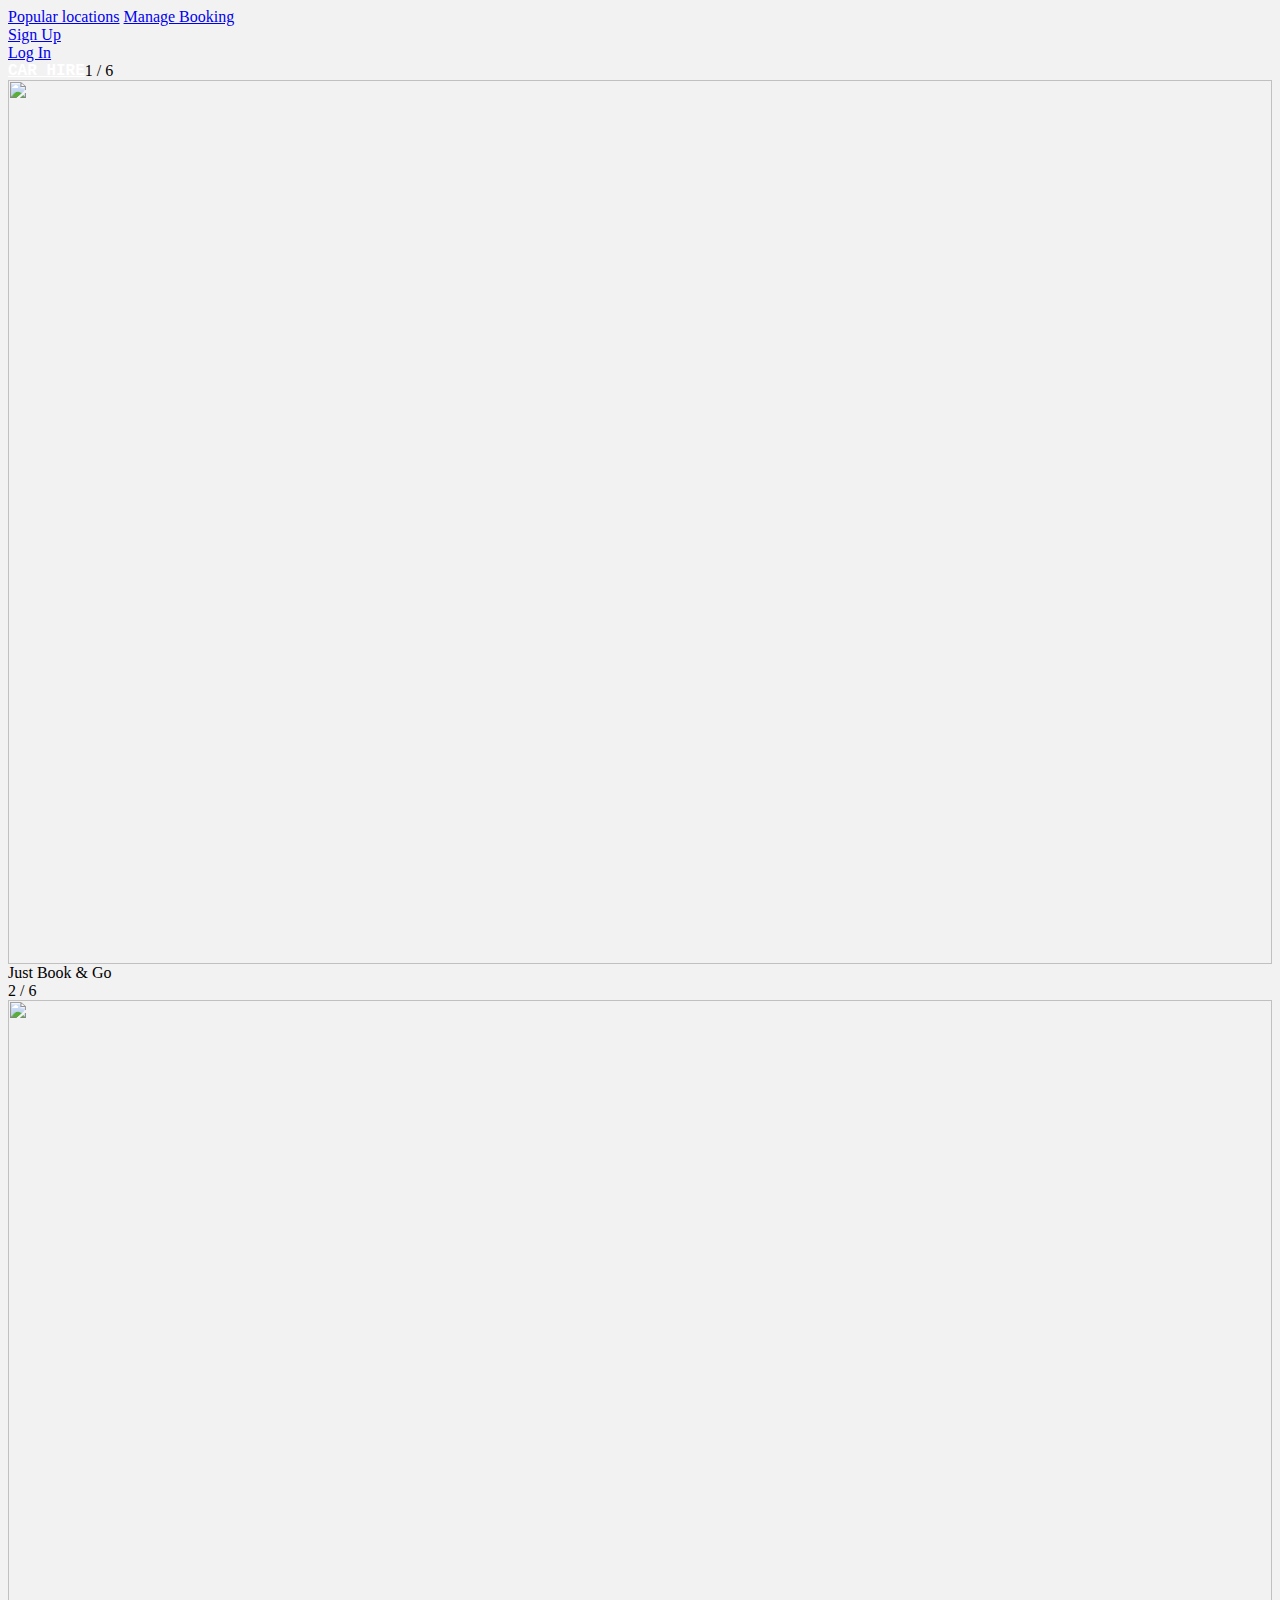
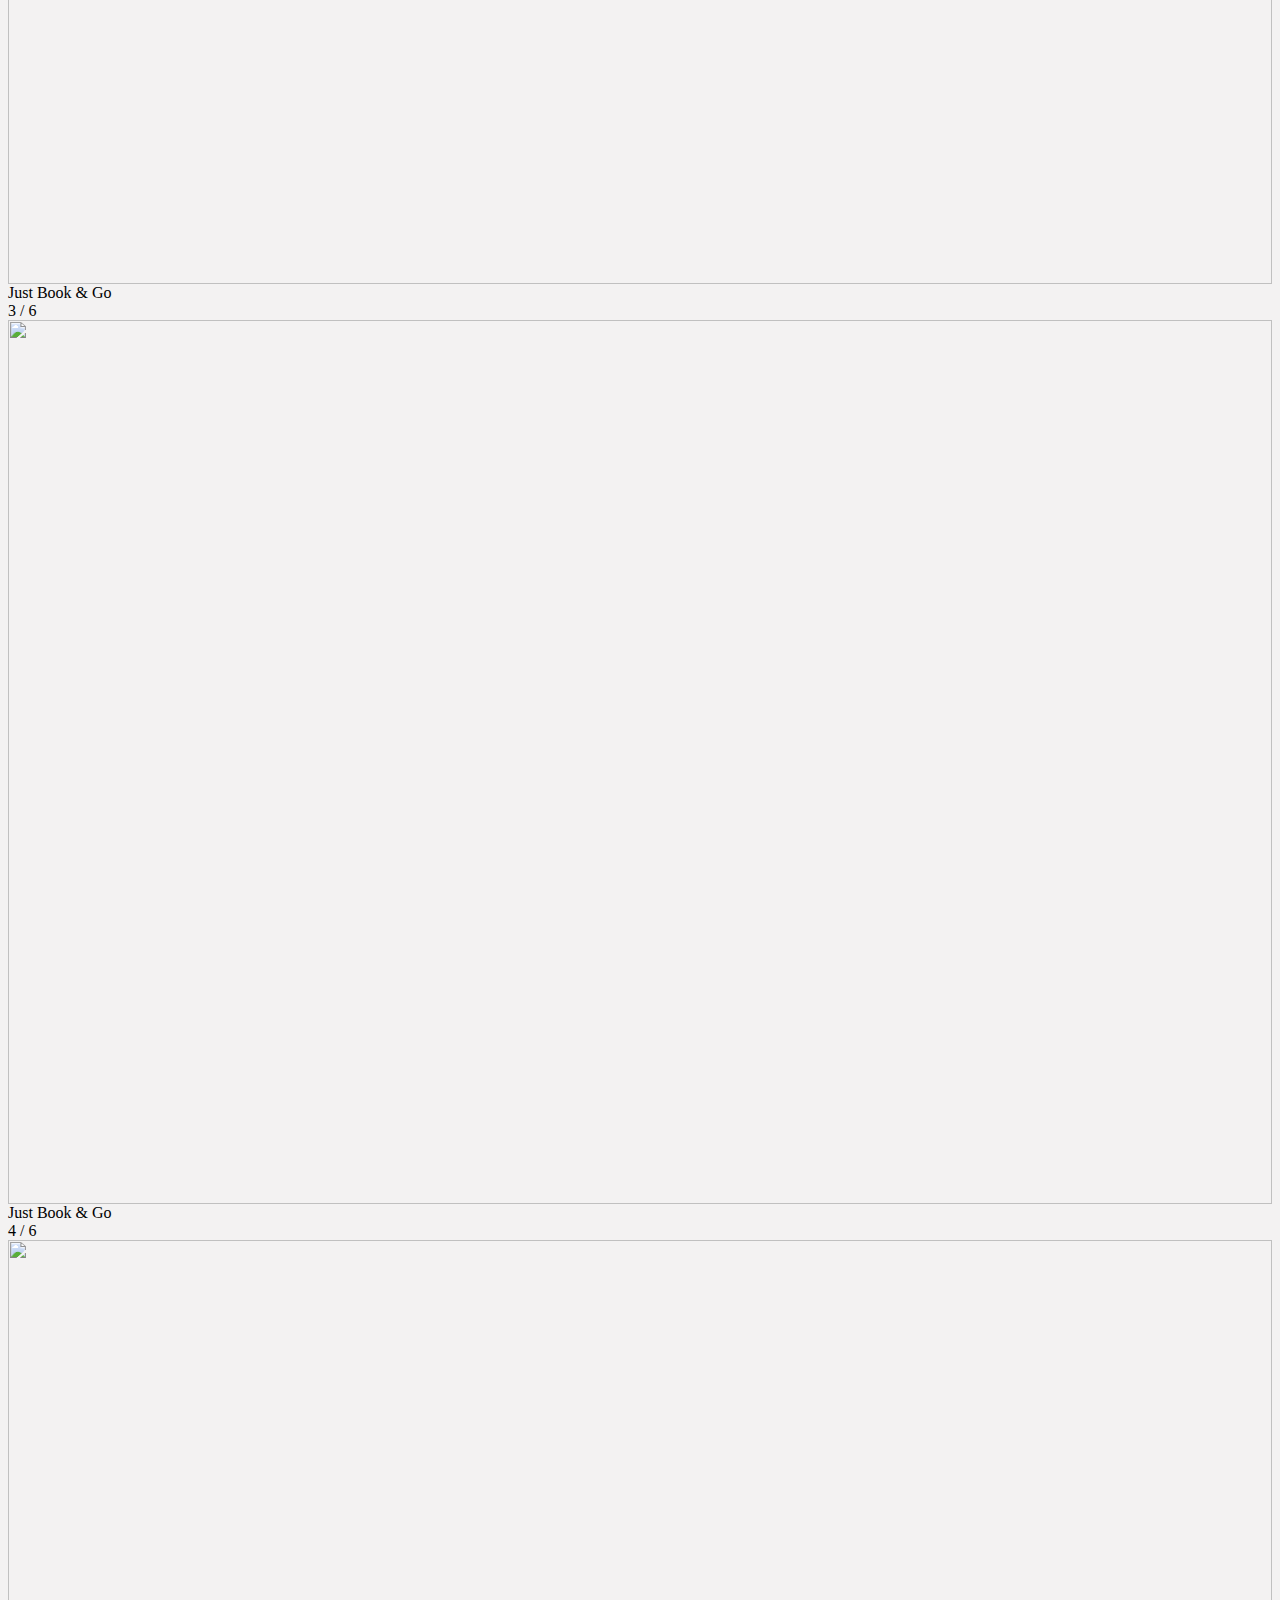
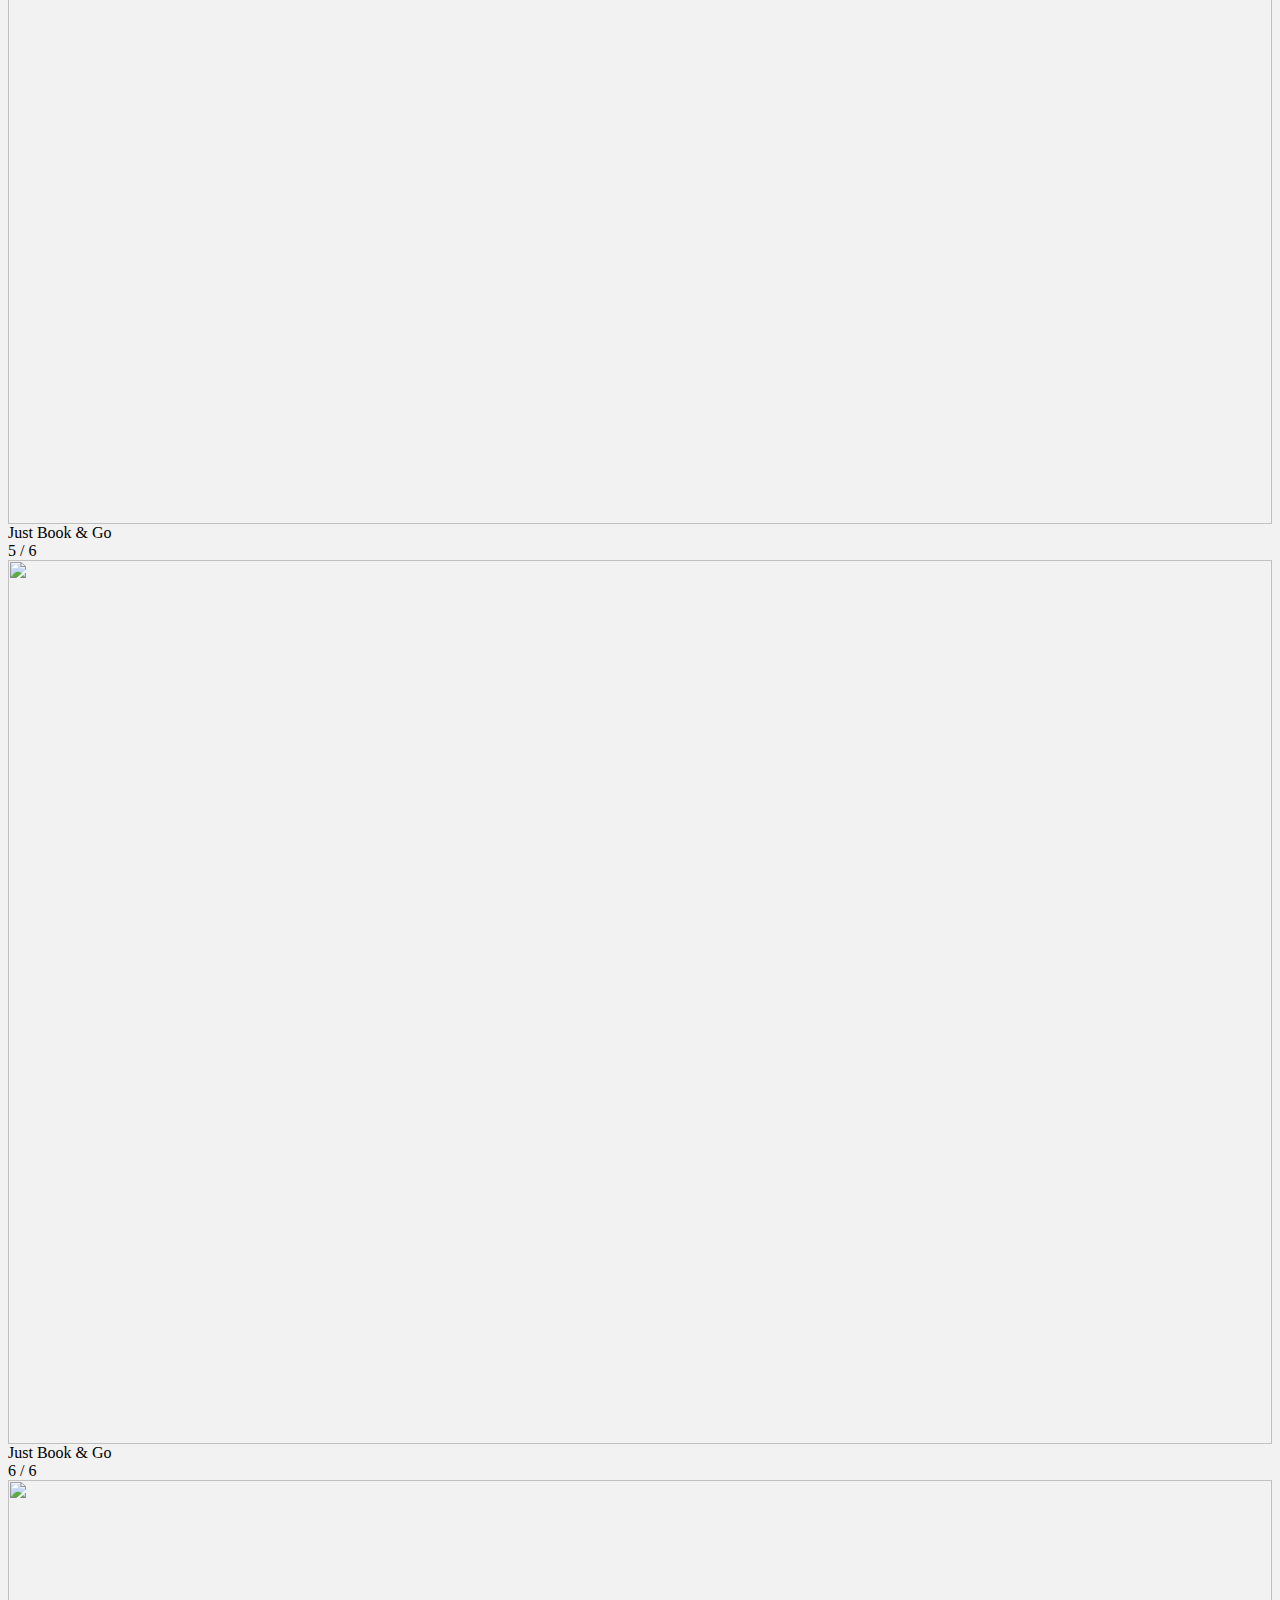
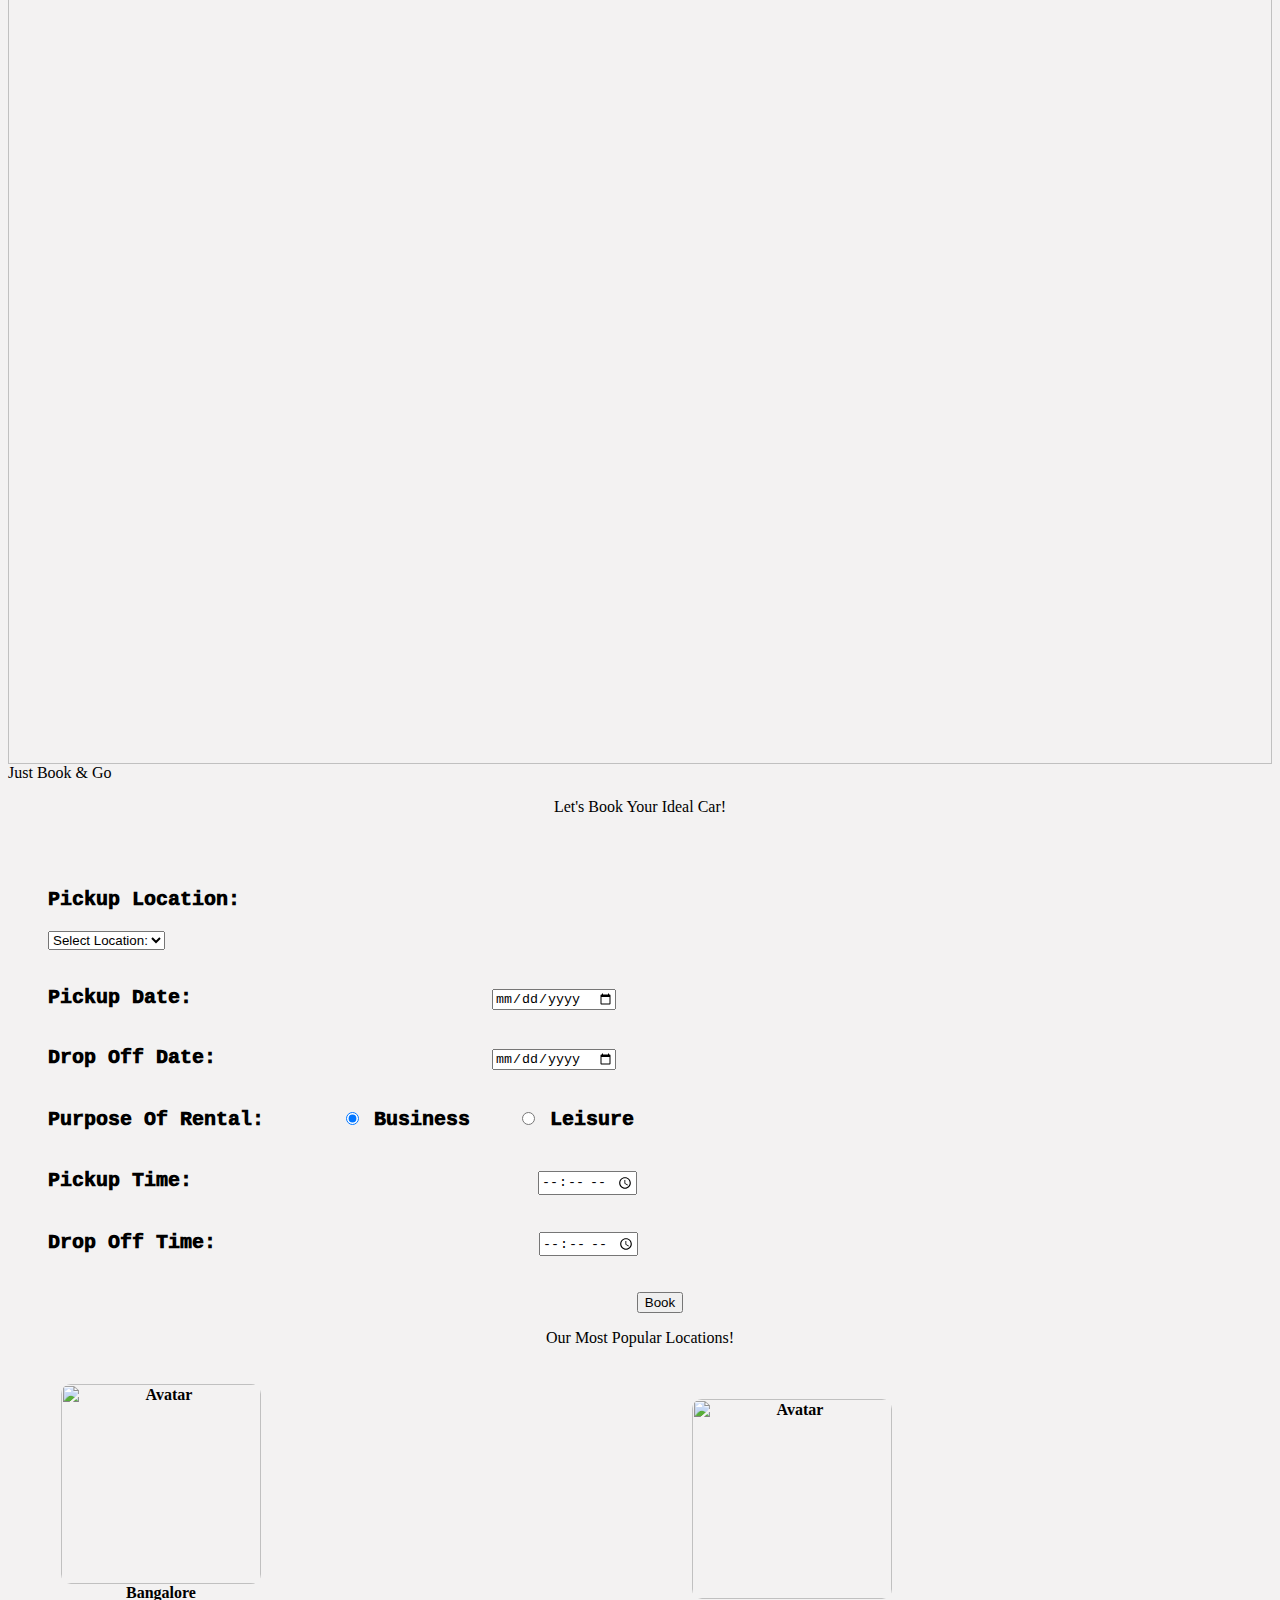
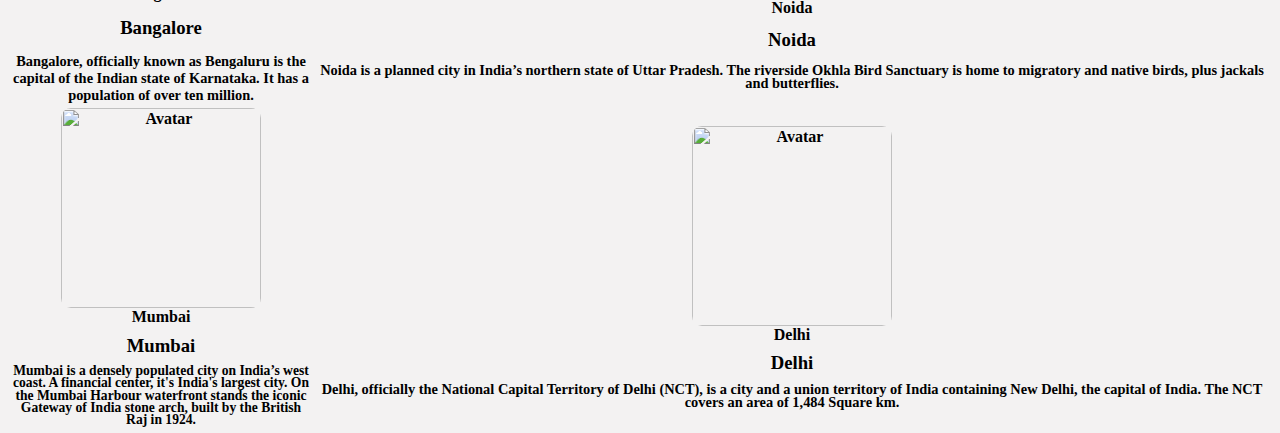
==== index.htm @ c8ebd0d0 "Add files via upload" ====
<html>
  <head>
    <link rel="icon" href="images\icon.png" type="image/icon type">
    <link rel="stylesheet" type="text/css" href="css/srylesheet.css">
    <script src="javascript/work.js"></script>
    <title>Book & Go</title>
  </head>
  <body bgcolor="#f3f2f2" onload="user()">
  <div id="container">
    <div class="topnav">
      <a href="location.htm">Popular locations</a>
      <a href="manage.htm">Manage Booking</a>
      <a href="signup.htm" id="sign" style="display: block;">Sign Up</a>
      <a href="login.htm" id="log" style="display: block;">Log In</a>
      <a href="login.htm" id="logout" style="display: none;" onclick="return logout()">Log Out</a>
      <a href="profile.htm" id="nameofuser" style="display: none;">Username</a>
      <a href="index.htm" Style="font-family: Courier;color: white; float: left; " class="active"><b>CAR HIRE</b></a>
    </div>
    <!-- Slideshow container -->
    <div class="slideshow-container">
      <!-- Full-width images with number and caption text -->
      <div class="mySlides fade">
        <div class="numbertext">1 / 6</div>
        <img src="images\1.jpg" style="width:100%;height: 100%;">
        <div class="text">Just Book & Go</div>
      </div>
      <div class="mySlides fade">
        <div class="numbertext">2 / 6</div>
        <img src="images\2.jpg" style="width:100%; height: 100%;">
        <div class="text">Just Book & Go</div>
      </div>
      <div class="mySlides fade">
        <div class="numbertext">3 / 6</div>
        <img src="images\3.jpg" style="width:100%; height: 100%;">
        <div class="text">Just Book & Go</div>
      </div>
      <div class="mySlides fade">
        <div class="numbertext">4 / 6</div>
        <img src="images\4.jpg" style="width:100%; height: 100%;">
        <div class="text">Just Book & Go</div>
      </div>
      <div class="mySlides fade">
        <div class="numbertext">5 / 6</div>
        <img src="images\5.jpg" style="width:100%; height: 100%;">
        <div class="text">Just Book & Go</div>
      </div>
      <div class="mySlides fade">
        <div class="numbertext">6 / 6</div>
        <img src="images\6.jpg" style="width:100%; height: 100%;">
        <div class="text">Just Book & Go</div>
      </div>
    </div>
    <script src="javascript/slideshow.js"></script>
    <div id="main">
      <div id="book">
        <center><p>Let's Book Your Ideal Car!</p></center>
        <br><br>
        <div id="form1" style="margin-left: 40px;">
          <form id="details" onsubmit="return getInfo()" action="manage.htm">
            <p style="font-family: 'Courier New', Courier, monospace; font-weight: 1000; font-size: 20px;">Pickup Location:</p>
            <div class="custom-select" style="width:200px;">
              <select id="loc">
                <option value="0">Select Location:</option>
                <option value="Bangalore">Bangalore</option>
                <option value="Mumbai">Mumbai</option>
                <option value="Delhi">Delhi</option>
                <option value="Noida">Noida</option>
                <option value="Gurugram">Gurugram</option>
                <option value="Moga">Moga</option>
                <option value="Kapurthala">Kapurthala</option>
                <option value="Jalandhar">Jalandhar</option>
                <option value="Adampur">Adampur</option>
              </select>
            </div>
            <script src="javascript/select.js"></script>
            <br><br>
            <label for="pickupdate" style="font-family: 'Courier New', Courier, monospace; font-weight: 1000; font-size: 20px;">Pickup Date:</label>
            <input type="date" id="pickupdate" name="pickupdate" style="margin-left: 296px;">
            <br><br><br>
            <label for="dropofdate" style="font-family: 'Courier New', Courier, monospace; font-weight: 1000; font-size: 20px;">Drop Off Date:</label>
            <input type="date" id="dropofdate" name="dropofdate" style="margin-left: 272px;">
            <br><br>
            <p style="font-family: 'Courier New', Courier, monospace; font-weight: 1000; font-size: 20px;">Purpose Of Rental:
              <input type="radio" id="business" name="purpose" value="business" checked style="margin-left: 70px ;">
              <label for="business">Business</label>
              <input type="radio" id="leisure" name="purpose" value="leisure" style="margin-left: 40px;">
              <label for="leisure">Leisure</label>
            </p>
            <br>
            <label for="from" style="font-family: 'Courier New', Courier, monospace; font-weight: 1000; font-size: 20px;">Pickup Time:</label>
            <input type="time" id="from" name="from" style="margin-left: 342px;">
            <br><br><br>
            <label for="to" style="font-family: 'Courier New', Courier, monospace; font-weight: 1000; font-size: 20px;">Drop Off Time:</label>
            <input type="time" id="to" name="to" style="margin-left: 319px;">
            <br><br><br>
            <center><button class="button" id="sub">Book</button></center>
          </form>
        </div>
      </div>
      <div id="locations">
        <center><p>Our Most Popular Locations!</p></center>
        <br>
        <table style="margin:auto;">
          <tr style="height: 250px;">
            <th style="width: 300px;">
              <div class="flip-card">
                <div class="flip-card-inner">
                    <div class="flip-card-front">
                      <img src="images\bangalore.jpg" alt="Avatar" style="width:200px;height:200px;border-radius: 10px;">
                      <div class="text">Bangalore</div>
                    </div>
                    <div class="flip-card-back">
                      <h3  style="line-height: 70%;">Bangalore</h3>
                      <p id="info"style="font-size: 90%;">Bangalore, officially known as Bengaluru is the capital of the Indian state of Karnataka. It has a population of over ten million.</p>
                    </div>
                  </div>
                </div>
              </th>
              <th>
                <div class="flip-card">
                  <div class="flip-card-inner">
                    <div class="flip-card-front">
                      <img src="images\Noida.jpg" alt="Avatar" style="width:200px;height:200px;border-radius: 10px;">
                      <div class="text">Noida</div>
                    </div>
                    <div class="flip-card-back">
                      <h3 style="line-height: 50%;">Noida</h3>
                      <p id="info" style="font-size: 90%; line-height: 90%;">Noida is a planned city in India’s northern state of Uttar Pradesh. The riverside Okhla Bird Sanctuary is home to migratory and native birds, plus jackals and butterflies.</p>
                    </div>
                  </div>
                </div>
              </th>
            </tr>
            <tr>
              <th style="width: 300px;">
                <div class="flip-card">
                  <div class="flip-card-inner">
                    <div class="flip-card-front">
                      <img src="images\mumbai.jpg" alt="Avatar" style="width:200px;height:200px;border-radius: 10px;">
                      <div class="text">Mumbai</div>
                    </div>
                    <div class="flip-card-back">
                      <h3 style="line-height: 10%;">Mumbai</h3>
                      <p id="info" style="font-size: 85%; line-height: 90%;">
                        Mumbai is a densely populated city on India’s west coast.
                        A financial center, it's India's largest city.
                        On the Mumbai Harbour waterfront stands the iconic Gateway of India stone arch, built by the British Raj in 1924.
                      </p>
                    </div>
                  </div>
                </div>
              </th>
              <th>
                <div class="flip-card">
                  <div class="flip-card-inner">
                    <div class="flip-card-front">
                      <img src="images\delhi.jpg" alt="Avatar" style="width:200px;height:200px;border-radius: 10px;">
                      <div class="text">Delhi</div>
                    </div>
                    <div class="flip-card-back">
                      <h3 style="line-height: 10%;">Delhi</h3>
                      <p id="info" style="font-size: 90%;line-height: 90%;">
                        Delhi, officially the National Capital Territory of Delhi (NCT), 
                        is a city and a union territory of India containing New Delhi, the capital of India.
                        The NCT covers an area of 1,484 Square km.
                      </p>
                    </div>
                  </div>
                </div>
              </th>
            </tr>
          </table>
        </div>
      </div>
      <footer id="footer" role="contentinfo"></footer>
    </div>
  </body>
</html>
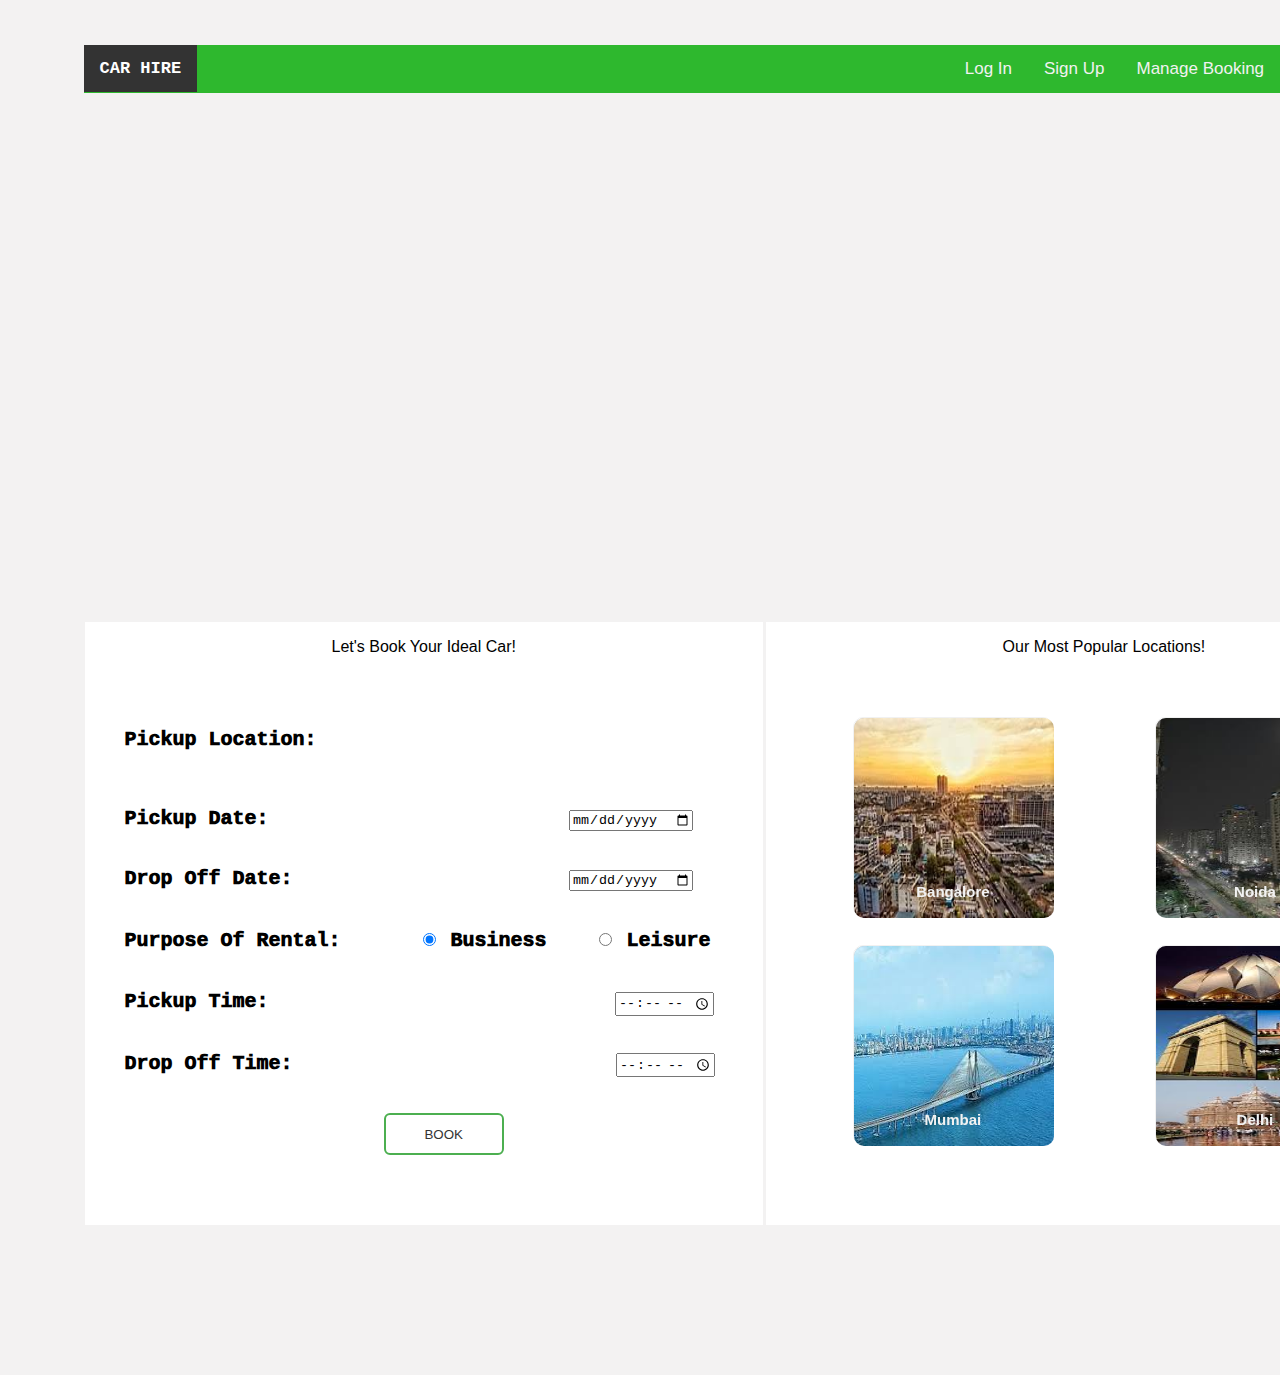
==== commit 3d2afd30: "Update index.htm" ====
--- a/index.htm
+++ b/index.htm
@@ -120,7 +120,7 @@
                 <div class="flip-card">
                   <div class="flip-card-inner">
                     <div class="flip-card-front">
-                      <img src="images\Noida.jpg" alt="Avatar" style="width:200px;height:200px;border-radius: 10px;">
+                      <img src="images\noida.jpg" alt="Avatar" style="width:200px;height:200px;border-radius: 10px;">
                       <div class="text">Noida</div>
                     </div>
                     <div class="flip-card-back">
@@ -175,4 +175,4 @@
       <footer id="footer" role="contentinfo"></footer>
     </div>
   </body>
-</html>+</html>
--- a/css/srylesheet.css
+++ b/css/srylesheet.css
@@ -0,0 +1,490 @@
+#footer
+{
+  height: 10%;
+}
+.topnav 
+{
+  overflow: hidden;
+  background-color: #2eb82e;
+  width: 90%;
+  margin: auto;
+  margin-top: 3%;
+}
+.topnav a 
+{
+  float: right;
+  color: #f2f2f2;
+  text-align: center;
+  padding: 14px 16px;
+  text-decoration: none;
+  font-size: 17px;
+}
+.topnav a.active 
+{
+  background-color: #333;
+  color: white;
+}
+.topnav a:hover 
+{
+  background-color: #333;
+  color: white;
+}
+#main
+{
+  width: 90%;
+  margin:auto;
+  height: auto;
+  background-color: white;
+  border: 1px solid #f3f2f2;
+  align-items: center;
+}
+#book
+{
+  background-color: #ffffff;
+  float: left;
+  width: 50%;
+  height: 80%;
+  margin-bottom: 150px;
+  position: relative;
+}
+#locations
+{
+  background-color: #ffffff;
+  float: right;
+  width:49.9%;
+  height:80%;
+  border-left: 2px solid #f3f2f2;
+  position: relative;
+}
+* {box-sizing: border-box;}
+body {font-family: Verdana, sans-serif;}
+.mySlides {display: none;}
+img {vertical-align: middle;}
+
+/* Slideshow container */
+.slideshow-container 
+{
+  width:90%;
+  height: 70%;
+  position: relative;
+  margin: auto;
+}
+
+/* Caption text */
+.text 
+{
+  color: #f2f2f2;
+  font-size: 15px;
+  padding: 8px 12px;
+  position: absolute;
+  bottom: 8px;
+  width: 100%;
+  text-align: center;
+}
+
+/* Number text (1/3 etc) */
+.numbertext 
+{
+  color: #f2f2f2;
+  font-size: 12px;
+  padding: 8px 12px;
+  position: absolute;
+  top: 0;
+}
+
+
+.active 
+{
+  background-color: #717171;
+}
+
+/* Fading animation */
+.fade 
+{
+  -webkit-animation-name: fade;
+  -webkit-animation-duration: 1.5s;
+  animation-name: fade;
+  animation-duration: 1.5s;
+}
+
+@-webkit-keyframes fade 
+{
+  from {opacity: .4} 
+  to {opacity: 1}
+}
+
+@keyframes fade 
+{
+  from {opacity: .4} 
+  to {opacity: 1}
+}
+
+/* On smaller screens, decrease text size */
+@media only screen and (max-width: 300px) 
+{
+  .text {font-size: 11px}
+}
+/* The flip card container - set the width and height to whatever you want. We have added the border property to demonstrate that the flip itself goes out of the box on hover (remove perspective if you don't want the 3D effect */
+.flip-card 
+{
+  background-color: transparent;
+  margin:auto;
+  float: left;
+  width: 200px;
+  height: 200px;
+  border: 1px solid #f1f1f1;
+  border-radius: 10px;
+  perspective: 1000px; /* Remove this if you don't want the 3D effect */
+}
+
+.flip-card1 
+{
+  background-color: transparent;
+  margin:auto;
+  float: left;
+  width: 400px;
+  height: 400px;
+  border: 1px solid #f1f1f1;
+  border-radius: 10px;
+  perspective: 1000px; /* Remove this if you don't want the 3D effect */
+}
+/* This container is needed to position the front and back side */
+.flip-card-inner 
+{
+  position: relative;
+  width: 100%;
+  height: 100%;
+  text-align: center;
+  border-radius: 10px;
+  transition: transform 0.8s;
+  transform-style: preserve-3d;
+}
+.flip-card-inner1 
+{
+  position: relative;
+  width: 100%;
+  height: 100%;
+  text-align: center;
+  border-radius: 10px;
+  transition: transform 0.8s;
+  transform-style: preserve-3d;
+}
+
+/* Do an horizontal flip when you move the mouse over the flip box container */
+.flip-card:hover .flip-card-inner 
+{
+  transform: rotateY(180deg);
+}
+.flip-card1:hover .flip-card-inner1 
+{
+  transform: rotateY(180deg);
+}
+
+/* Position the front and back side */
+.flip-card-front, .flip-card-back 
+{
+  position: absolute;
+  width: 100%;
+  height: 100%;
+  border-radius: 10px;
+  -webkit-backface-visibility: hidden; /* Safari */
+  backface-visibility: hidden;
+}
+.flip-card-front1, .flip-card-back1 
+{
+  position: absolute;
+  width: 100%;
+  height: 100%;
+  border-radius: 10px;
+  -webkit-backface-visibility: hidden; /* Safari */
+  backface-visibility: hidden;
+}
+
+/* Style the front side (fallback if image is missing) */
+.flip-card-front 
+{
+  background-color: #bbb;
+  color: black;
+}
+.flip-card-front1 
+{
+  background-color: #bbb;
+  color: black;
+}
+
+/* Style the back side */
+.flip-card-back 
+{
+  background-color: white;
+  border: solid 3px #f2f3f3;
+  color: #333;
+  transform: rotateY(180deg);
+}
+.flip-card-back1 
+{
+  background-color: white;
+  border: solid 3px #f2f3f3;
+  color: #333;
+  transform: rotateY(180deg);
+}
+/* The container must be positioned relative: */
+.custom-select 
+{
+  position: relative;
+  font-family: Arial;
+}
+
+.custom-select select
+{
+  display: none; /*hide original SELECT element: */
+}
+
+.select-selected 
+{
+  background-color: #2eb82e;
+  width: 590px;
+}
+
+/* Style the arrow inside the select element: */
+.select-selected:after 
+{
+  position: absolute;
+  align-self: right;
+  content: " ";
+  top: 14px;
+  left : 570px;
+  width: 0;
+  height: 0;
+  border: 6px solid transparent;
+  border-color: #fff transparent transparent transparent;
+}
+
+/* Point the arrow upwards when the select box is open (active): */
+.select-selected.select-arrow-active:after 
+{
+  border-color: transparent transparent #fff transparent;
+  top: 7px;
+}
+
+/* style the items (options), including the selected item: */
+.select-items div,.select-selected 
+{
+  color: #ffffff;
+  padding: 8px 16px;
+  width: 590px;
+  border: 1px solid transparent;
+  border-color: transparent transparent rgba(0, 0, 0, 0.1) transparent;
+  cursor: pointer;
+}
+
+/* Style items (options): */
+.select-items 
+{
+  position: absolute;
+  background-color: #2eb82e;
+  width: 590px;
+  top: 100%;
+  left: 0;
+  right: 0;
+  z-index: 99;
+}
+
+/* Hide the items when the select box is closed: */
+.select-hide {
+  display: none;
+}
+
+.select-items div:hover, .same-as-selected 
+{
+  background-color: #333;;
+}
+
+
+#info 
+{
+  margin: 30px;
+  font-style: oblique;
+  font-size: large;
+  font-family: "Times New Roman", Times, serif;
+  text-align: justify;
+}
+#login-box
+{
+  position: relative;
+  width:30%;
+  margin: 5% auto;
+  height: 400px;
+  background: #f3f2f2;
+  box-shadow: 0 2px 4px rgba(0, 0, 0, 0.6);
+}
+#signup-box
+{
+  position: relative;
+  width:30%;
+  margin: 5% auto;
+  height: auto;
+  background: #f3f2f2;
+  box-shadow: 0 2px 4px rgba(0, 0, 0, 0.6);
+}
+.box
+{
+  align-content: center;
+  top: 0;
+  left: 0;
+  box-sizing: border-box;
+  padding-top: 60px;
+  height: 400px;
+}
+.box-signup
+{
+  align-content: center;
+  top: 0;
+  left: 0;
+  box-sizing: border-box;
+  padding-top: 60px;
+  height: auto;
+}
+input[type="text"],
+input[type="password"],
+input[type="email"]
+{
+  display: block;
+  box-sizing: border-box;
+  margin-bottom: 20px;
+  padding: 4px;
+  width:300px;
+  height: 40px;
+  border: none;
+  outline: none;
+  border-bottom: 1px solid #aaa;
+  font-family: sans-serif;
+  font-weight: 400;
+  font-size: 15px;
+  transition: 0.2s ease;
+}
+button[type="submit"]
+{
+  width: 120px;
+  height: 42px;
+  background: white;
+  border: none;
+  border: 2px solid #4CAF50;
+  border-radius: 2px;
+  color: #333;
+  font-family: sans-serif;
+  font-weight: 500;
+  text-transform: uppercase;
+  transition: 0.2s ease;
+  cursor: pointer;
+}
+#sub
+{
+  margin-bottom: 48px;
+  width: 120px;
+  height: 42px;
+  background:white;
+  border: none;
+  border: 2px solid #4CAF50;
+  border-radius: 6px;
+  color: #333;
+  font-family: sans-serif;
+  font-weight: 500;
+  text-transform: uppercase;
+  transition: 0.2s ease;
+  cursor: pointer;
+}
+table#content
+{
+  margin: auto;
+  padding-left: 25px;
+  width: 1300px;
+  font-family: "Lucida Console", Monaco, monospace;
+  font-weight: 1000;
+  font-size: larger;
+  color: #333;
+  align-content: center;
+  text-align: center;
+  display: none;
+}
+#content th
+{
+  border-bottom: 1px solid #ddd; 
+  width: 160px; 
+  height: 80px;
+  text-align: center;
+}
+#profilename,#profileid
+{
+  display: block;
+  box-sizing: border-box;
+  margin-bottom: 20px;
+  padding: 4px;
+  margin-left: 105px;
+  width:300px;
+  height: 40px;
+  border: none;
+  outline: none;
+  border-bottom: 1px solid #aaa;
+  font-family: sans-serif;
+  font-weight: 400;
+  font-size: 15px;
+  transition: 0.2s ease;
+}
+#profile-box
+{
+  position: relative;
+  width:33%;
+  margin: 5% auto;
+  height: 450px;
+  background: #f3f2f2;
+  box-shadow: 0 2px 4px rgba(0, 0, 0, 0.6);
+}
+#change-pass
+{
+  position: relative;
+  width:30%;
+  margin: 5% auto;
+  height: 450px;
+  background: #f3f2f2;
+  box-shadow: 0 2px 4px rgba(0, 0, 0, 0.6);
+}
+#changeps
+{
+  width: 240px;
+  height: 42px;
+  background: white;
+  border: none;
+  border-radius: 2px;
+  color: #333;
+  border: 2px solid #4CAF50;
+  font-family: sans-serif;
+  font-weight: 500;
+  text-transform: uppercase;
+  transition: 0.4s;
+  cursor: pointer;
+}
+#cancel-button
+{
+  width: 80px;
+  height: 32px;
+  background: white;
+  border: none;
+  border-radius: 6px;
+  color: #333;
+  border: 2px solid #4CAF50;
+  font-family: sans-serif;
+  font-weight: 500;
+  text-transform: uppercase;
+  transition: 0.4s;
+  cursor: pointer;
+}
+#cancel-button:hover,#changeps:hover,#sub:hover
+{
+  background-color: #333;
+  color: white;
+}
+#container
+{
+  width: 1510px;
+  height: 754px;
+}
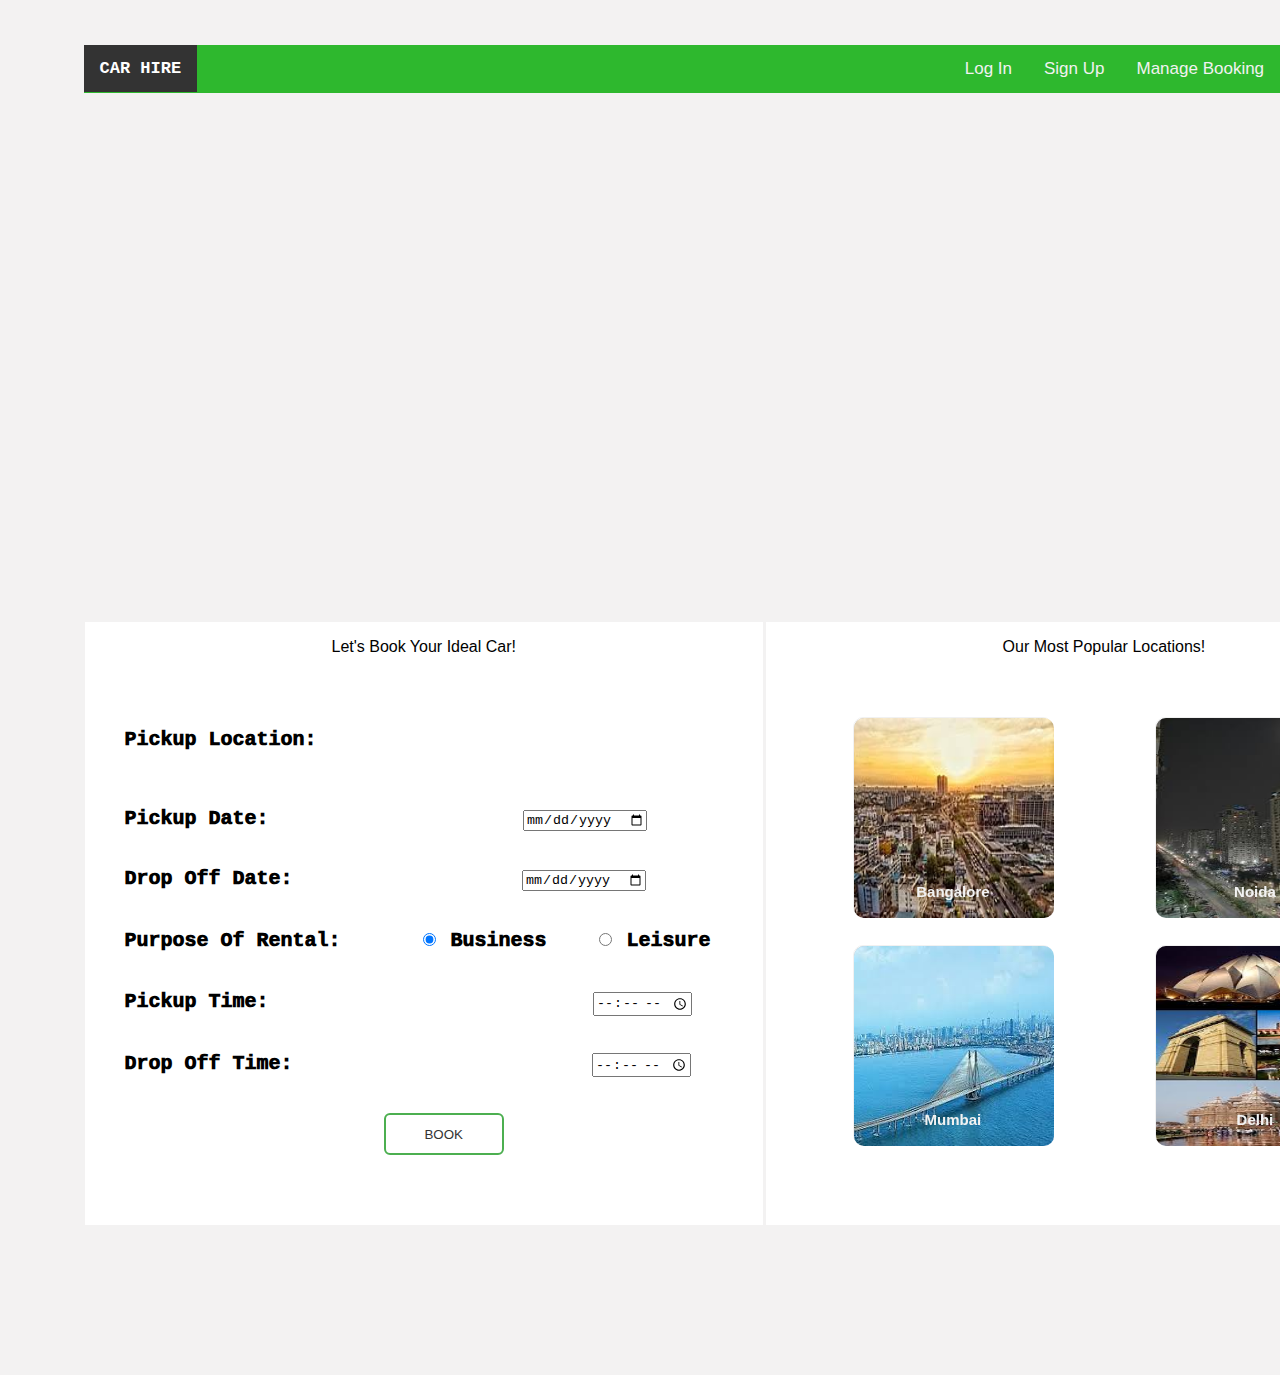
==== commit cc5d6182: "Update index.htm" ====
--- a/index.htm
+++ b/index.htm
@@ -1,7 +1,9 @@
 <html>
   <head>
+    <meta name="viewport" content="initial-scale = 1.0,maximum-scale = 1.0" />
     <link rel="icon" href="images\icon.png" type="image/icon type">
     <link rel="stylesheet" type="text/css" href="css/srylesheet.css">
+    <link rel="stylesheet" type="text/css" href="css/normalize.css">
     <script src="javascript/work.js"></script>
     <title>Book & Go</title>
   </head>
@@ -75,10 +77,10 @@
             <script src="javascript/select.js"></script>
             <br><br>
             <label for="pickupdate" style="font-family: 'Courier New', Courier, monospace; font-weight: 1000; font-size: 20px;">Pickup Date:</label>
-            <input type="date" id="pickupdate" name="pickupdate" style="margin-left: 296px;">
+            <input type="date" id="pickupdate" name="pickupdate" style="margin-left: 250px;">
             <br><br><br>
             <label for="dropofdate" style="font-family: 'Courier New', Courier, monospace; font-weight: 1000; font-size: 20px;">Drop Off Date:</label>
-            <input type="date" id="dropofdate" name="dropofdate" style="margin-left: 272px;">
+            <input type="date" id="dropofdate" name="dropofdate" style="margin-left: 225px;">
             <br><br>
             <p style="font-family: 'Courier New', Courier, monospace; font-weight: 1000; font-size: 20px;">Purpose Of Rental:
               <input type="radio" id="business" name="purpose" value="business" checked style="margin-left: 70px ;">
@@ -88,10 +90,10 @@
             </p>
             <br>
             <label for="from" style="font-family: 'Courier New', Courier, monospace; font-weight: 1000; font-size: 20px;">Pickup Time:</label>
-            <input type="time" id="from" name="from" style="margin-left: 342px;">
+            <input type="time" id="from" name="from" style="margin-left: 320px;">
             <br><br><br>
             <label for="to" style="font-family: 'Courier New', Courier, monospace; font-weight: 1000; font-size: 20px;">Drop Off Time:</label>
-            <input type="time" id="to" name="to" style="margin-left: 319px;">
+            <input type="time" id="to" name="to" style="margin-left: 295px;">
             <br><br><br>
             <center><button class="button" id="sub">Book</button></center>
           </form>
